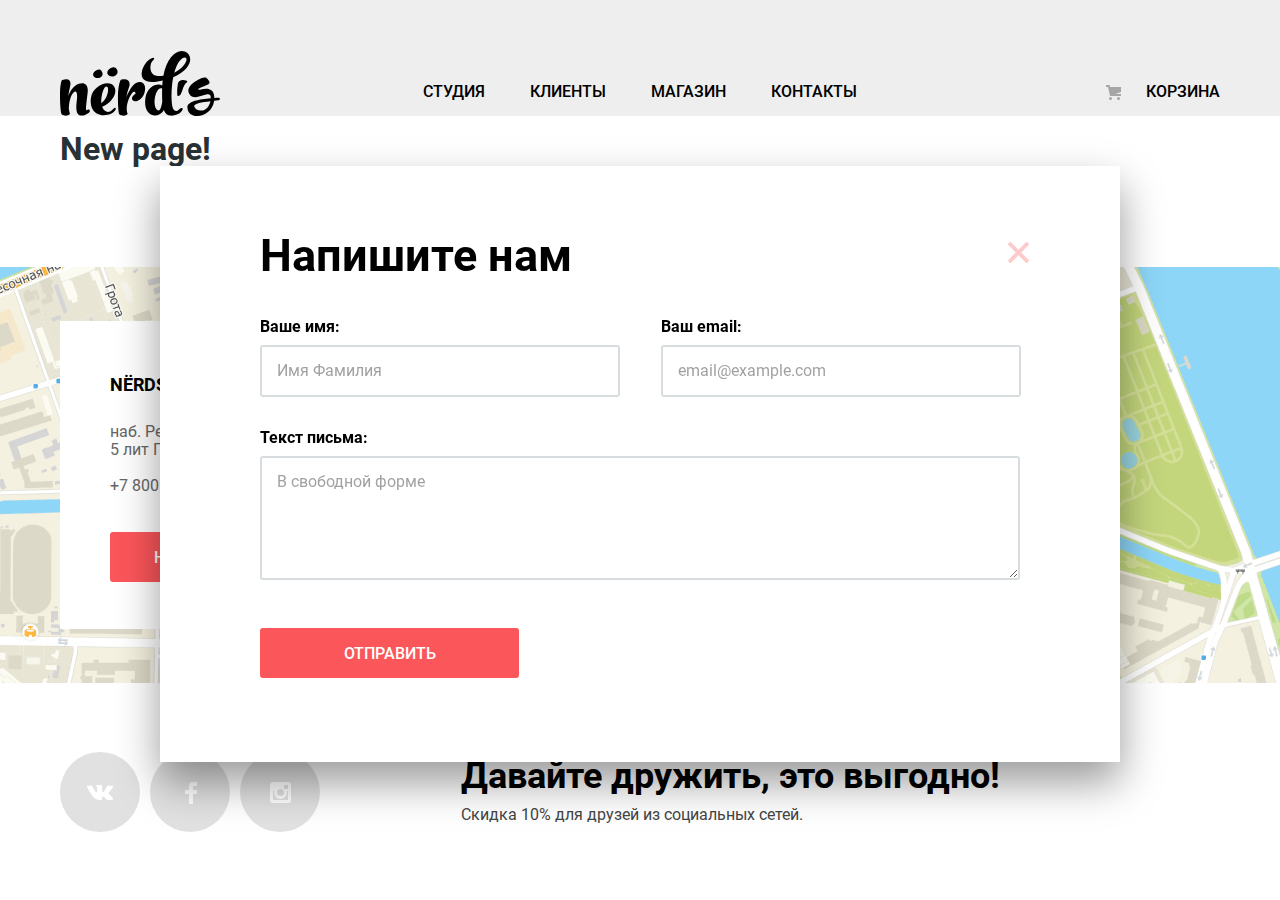
==== blank.html @ eb5a81ba "Финальное оформление" ====
<!DOCTYPE html>
<html class="page" lang="ru">
  <head>
    <meta charset="utf-8">
    <title>HTML Academy: Нёрдс</title>
    <link rel="stylesheet" href="css/normalize.css">
    <link rel="stylesheet" href="css/style.css">
    <link rel="icon" href="favicon.ico">
    <link rel="icon" href="favicon/152.svg" type="image/svg+xml">
    <link rel="apple-touch-icon" href="favicon/180.png">
    <link rel="manifest" href="manifest.webmanifest">
  </head>
  <body class="page-body">
    <header class="main-header">
        <nav class="main-nav center">
          <a class="main-logo" href="index.html">
            <img src="img/nerds-logo.svg" width="160" height="65" alt="Логотип студии Нёрдс" class="logo">
          </a>
          <ul class="site-nav">
            <li><a href="blank.html">Студия</a></li>
            <li><a href="blank.html">Клиенты</a></li>
            <li><a href="catalog.html">Магазин</a></li>
            <li><a href="blank.html">Контакты</a></li>
          </ul>
          <a href="blank.html" class="card-link">Корзина</a>
        </nav>
    </header>
    <main class="wrapper">
      <div class="center">
        <h1 class="page-title">New page!</h1>
      </div>
    </main>
    <footer class="main-footer">
      <section class="footer-location">
        <h2 class="visually-hidden">Наш адрес</h2>
        <iframe src="https://www.google.com/maps/embed?pb=!1m18!1m12!1m3!1d1996.8178647588688!2d30.31519231617443!3d59.96834466666385!2m3!1f0!2f0!3f0!3m2!1i1024!2i768!4f13.1!3m3!1m2!1s0x4696315bc4e8ce61%3A0xe703c377f3424272!2sStudio%20212!5e0!3m2!1sru!2sru!4v1624380406873!5m2!1sru!2sru" width="100%" height="416" style="border:0;" allowfullscreen="" loading="lazy" title="Наш адрес: наб. Реки Карповки, 5 лит П, Санкт-Петербург"></iframe>
        <div class="center">
          <div class="adrr-wrapper">
            <p><b>NЁRDS DESIGN STUDIO</b></p>
            <p>наб. Реки Карповки,<br>5 лит П, Санкт-Петербург</p>
            <a href="tel:+78005558628" class="footer-phone">+7 800 555-86-28</a>
            <a href="blank.html" class="btn btn-red">Напишите нам</a>
          </div>
        </div>
      </section>
      <section class="footer-social">
        <div class="center">
          <div class="social-text">
            <h2>Давайте дружить, это выгодно!</h2>
            <p>Скидка 10% для друзей из социальных сетей.</p>
          </div>
          <ul class="social-list">
            <li><a href="#" class="social-btn vk-btn">Вконтакте</a></li>
            <li><a href="#" class="social-btn fb-btn">Фэйсбук</a></li>
            <li><a href="#" class="social-btn inst-btn">Инстаграм</a></li>
          </ul>
        </div>
      </section>
    </footer>
    <section class="feedback modal-show">
      <h2 class="visually-hidden">Для связи с нами</h2>
      <form action="https://echo.htmlacademy.ru" method="post" class="feedback-form">
        <p class="feedback-plea"><b>Напишите нам</b></p>
        <p class="feedback-item feedback-item-name">
          <label for="name">Ваше имя:</label>
          <input type="text" name="name" id="name" placeholder="Имя Фамилия" required>
        </p>
        <p class="feedback-item feedback-item-email">
          <label for="email">Ваш email:</label>
          <input type="email" name="email" id="email" placeholder="email@example.com"  required>
        </p>
        <p class="feedback-item feedback-item-letter">
          <label for="letter">Текст письма:</label>
          <textarea name="letter" id="letter" cols="30" rows="5">В свободной форме</textarea>
        </p>
        <button type="submit" class="btn btn-red">Отправить</button>
        <button type="button" class="close-btn">
          <span class="visually-hidden">
            Закрыть
          </span>
          <svg width="21" height="21" fill="none" xmlns="http://www.w3.org/2000/svg"><path d="M13.3 10.5l7.4-7.4c.4-.4.4-1 0-1.4L19.3.3a1 1 0 00-1.4 0l-7.4 7.4L3.1.3a1 1 0 00-1.4 0L.3 1.7a1 1 0 000 1.4l7.4 7.4-7.4 7.4a1 1 0 000 1.4l1.4 1.4c.4.4 1 .4 1.4 0l7.4-7.4 7.4 7.4c.4.4 1 .4 1.4 0l1.4-1.4c.4-.4.4-1 0-1.4l-7.4-7.4z" fill="#FB565A"/></svg>
        </button>
      </form>
    </section>
  </body>
  <script src="/js/script.js"></script>
</html>
---- css/style.css ----
@font-face {
    font-family: "Roboto";
    src:local("Roboto"),
        local("RobotoRegular"),
        url("../fonts/roboto.woff2") format("woff2"),
        url("../fonts/roboto.woff") format("woff");
        font-weight: normal;
        font-style: normal;
}

@font-face {
    font-family: "Roboto";
    src:local("RobotoBold"), 
        url("../fonts/robotobold.woff2") format("woff2"),
        url("../fonts/robotobold.woff") format("woff");
        font-weight: bold;
        font-style: normal;
}

@font-face {
    font-family: "Roboto";
    src:local("RobotoMedium"), 
        url("../fonts/robotomedium.woff2") format("woff2"),
        url("../fonts/robotomedium.woff") format("woff");
        font-weight: 500;
        font-style: normal;
}

:root {
    --basic-gray: #EEEEEE;
    --black: #000000;
    --black-active: rgba(0, 0, 0, 0.3); 
    --white: #FFFFFF;
    --grafit: #283136;
    --dark-gray: rgba(77, 77, 77, 1);
    --dark-gray-opacity: rgba(77, 77, 77, 0.12);
    --catalog-desc-gray: #666666;
    --footer-gray: #444444;
    --footer-gray-lighter: rgba(68, 68, 68, 0.5);
    --page-border-gray: #DBDBDB;
    --scale-line: #D7DCDF;
    --toggle-inside: #ABABAB;
    --toggle-sadow: rgba(0, 0, 0, 0.15);
    --input-border: rgba(215, 220, 222, 1);
    --input-border-hover: rgba(180, 185, 187, 1);
    --input-border-focus-invalid: rgba(231, 66, 70, 1);
    --slider-btn: #C1C1C1;
    --color-active-btn: rgba(255, 255, 255, 0.3);
    --catalog-border: rgba(0, 0, 0, 0.1);
    --catalog-shadow: rgba(0, 0, 0, 0.25);
    --form-shadow: rgba(0, 0, 0, 0.4);
    --red: #FB565A;
    --red-hover-btn: #E74246;
    --red-active-btn: #D7373B;
    --green-btn: #00CA74;
    --green-hover-btn: #00BC6C;
    --green-active-btn: #00AA62;
    --yellow-btn: #EFC849;
    --yellow-hover-btn: #EAB534;
    --yellow-active-btn: #E5A722;
    --gray-btn: #EEEEEE;
    --gray-hover-btn: #DFDFDF;
    --gray-active-btn: #D5D5D5;
    --social-btn: linear-gradient(0deg, #E1E1E1, #E1E1E1), #FFFFFF;
    --social-hover-btn: linear-gradient(0deg, #E74246, #E74246), #FFFFFF;
    --social-active-btn: linear-gradient(0deg, #D7373B, #D7373B), #FFFFFF;
}

.page {
    height: 100%;
}

.page-body {
    font-family: "Roboto", "Arial", sans-serif;
    margin: 0;
    padding: 0;
    font-size: 16px;
    line-height: 24px;
    font-weight: normal;
    color: var(--grafit, black);
    background-color: var(--white);
    min-height: 100vh;
    display: grid;
    grid-template-rows: min-content 1fr min-content;
    align-content: start;
}

.page-body a {
    text-decoration: none;
}

.page-body img {
    max-width: 100%;
    height: auto;
}

.visually-hidden {
    position: absolute;
    clip: rect(0 0 0 0);
    width: 1px;
    height: 1px;
    margin: -1px;
}

.center {
    width: 1160px;
    margin: 0 auto;
    padding: 0 15px;
}
/*-----------------.btn-------------------------*/

.btn {
    text-transform: uppercase;
    color: var(--white, white);
    font-size: 16px;
    font-weight: 500;
    line-height: 18px;
    text-align: center;
    outline-style: none;
    border: none;
    border-radius: 3px;
    box-sizing: border-box;
    padding-top: 17px;
    padding-bottom: 15px;
    display: inline-block;
    vertical-align: middle;
}

.btn-red {
    background-color: var(--red, red);
}

.btn-red:focus,
.btn-red:hover {
    background-color: var(--red-hover-btn, red);
    outline-style: none;
}

.btn-red:active {
    background-color: var(--red-active-btn, red);
    color: var(--color-active-btn);
}

.btn-green {
    background-color: var(--green-btn, green);
}

.btn-green:focus,
.btn-green:hover {
    background-color: var(--green-hover-btn, green);
    outline-style: none;
}

.btn-green:active {
    background-color: var(--green-active-btn, green);
    color: var(--color-active-btn);
}

.btn-yellow {
    background-color: var(--yellow-btn, yellow);
}

.btn-yellow:focus,
.btn-yellow:hover {
    background-color: var(--yellow-hover-btn, yellow);
    outline-style: none;
}

.btn-yellow:active {
    background-color: var(--yellow-active-btn, yellow);
    color: var(--color-active-btn);
}

.btn-gray {
    color: var(--black, black);
    background-color: var(--gray-btn, gray);
}

.btn-gray:focus,
.btn-gray:hover {
    background-color: var(--gray-hover-btn, gray);
}

.btn-gray:active {
    background-color: var(--gray-active-btn, gray);
    color: var(--black-active);
}


/*----------------------------------- main-header -----------------------------*/
.main-header {
    background-color: var(--basic-gray);
    padding-top: 50px;
}

/*---------- main-nav -------------*/

.main-nav {
    font-size: 16px;
    line-height: 30px;
    font-weight: 500;
    text-transform: uppercase;
    color: var(--black, black);
    background-color: transparent;
    display: grid;
    grid-template-columns: 1fr 4fr 1fr;
}

.main-logo:hover,
.main-logo:focus {
    opacity: 0.7;
    outline-style: none;
}

.main-logo:active {
    opacity: 0.3;
}

.main-logo img {
    display: block;
}

.site-nav {
    list-style: none;
    justify-self: center;
    padding: 0;
    margin: 0;
    display: flex;
    flex-wrap: wrap;
}

.site-nav li:not(:first-child) {
    margin-left: 45px;
}

.site-nav a {
    box-sizing: border-box;
    padding-top: 27px;
    padding-bottom: 9px;
}

.site-nav a,
.card-link {
    color: var(--black, black);
    display: inline-block;
    vertical-align: middle;
}

.card-link {
    /*background-image: url("../img/basket-icon.svg");
    background-position: 0 0;
    background-repeat: no-repeat;*/
    justify-self: end;
    display: flex;
    align-self: center;
    box-sizing: border-box;
    padding-top: 27px;
    padding-bottom: 9px;
}

.card-link::before {
    content: "";
    width: 15px;
    height: 15px;
    background-image: url("../img/basket-icon.svg");
    background-repeat: no-repeat;
    margin-right: 25px;
    align-self: center;
}

.site-nav a:hover,
.card-link:hover,
.site-nav a:focus,
.card-link:focus {
    color: var(--red, red);
    outline-style: none;
}

.site-nav a:active,
.card-link:active {
    color: var(--black);
    opacity: 0.3;
}

.site-nav .current-link,
.card-link.current-link {
    border-bottom: 2px solid var(--red);
}

.card-link:active::before {
    opacity: 1;
    /*Не понимаю почему в примере работает а у меня нет*/
}

/*-------------------------------.wrapper----------------------------------------------*/

/*-------------------.slider------------------------*/

.slider {
   background-color: var(--basic-gray, gray);
   margin-bottom: 80px;
}

.slider .center {
    position: relative;
}

.slider p {
    padding: 0;
    margin: 0;
}

.slider-list {
    list-style: none;
    padding: 0;
    margin: 0;
}

.slider-item {
    text-align: left;
    display: grid;
    grid-template-columns: 538px 1fr;
    /*grid-template-rows: 430px;*/
    grid-template-rows: minmax(430px, max-content);
}

.slider-item {
    display: none;
}

.slider-item::after {
    grid-column: -1;
    content: "";
    width: 760px;
    height: 431px;
    background-position: -5px 0px;
    grid-column: 1 / 3;
    grid-row: 1 / 2;
    justify-self: end;
}

.slide-current {
    display: grid;
}

.slider-item .btn {
    padding-left: 54px;
    padding-right: 54px;
}

.slider-wrapper {
    grid-column: 1 / 2;
    grid-row: 1 / -1;
    align-self: center;
    z-index: 2;
}

.slider-wrapper p:first-child {
    margin-bottom: 25px;
}

.slider-wrapper p:last-of-type {
    margin-bottom: 38px;
    width: 416px;
}

.slider-item-work::after {
    background-image: url("../img/slider/nerds-index-slide1.png");
    background-repeat: no-repeat;
}

.slider-item-math::after {
    background-image: url("../img/slider/nerds-index-slide2.png");
    background-repeat: no-repeat;
}

.slider-item-night::after {
    background-image: url("../img/slider/nerds-index-slide3.png");
    background-repeat: no-repeat;
}


.slider-item b {
    font-weight: 500;
    font-size: 55px;
    line-height: 55px;
    color: var(--black, black);
}

.slider-controls {
    display: flex;
    justify-content: space-between;
    width: 88px;
    position: absolute;
    top: 317px;
    left: 551px;
}

.slider-controls button {
    padding: 0;
    width: 18px;
    height: 18px;
    border-radius: 50%;
    background-color: var(--white, white);
    border: 0;
    cursor: pointer;
    position: relative;
}

.slider-controls .current::before {
    content: "";
    position: absolute;
    width: 4px;
    height: 4px;
    border: 2px solid var(--slider-btn, gray);
    border-radius: 50%;
    top: 5px;
    left: 5px;
}
/*--------------------.our-services---------------------------*/

.our-services {
    background-color: transparent;
    border-bottom: 2px solid var(--basic-gray, gray);
    padding-bottom: 80px;
    margin-bottom: 39px;
}

.service-list {
    list-style: none;
    padding: 0;
    margin: 0;
    display: grid;
    grid-template-columns: 300px 300px 300px;
    gap: 100px;
    justify-content: start;
}

.service-item {
    text-align: left;
    /*padding-top: 170px;*/
    display: flex;
    flex-direction: column;
    align-items: flex-start;
}

.service-item-web::before {
    background-image: url("../img/illustrations/illustration-web.jpg");
    background-repeat: no-repeat;
    content: "";
    width: 300px;
    height: 146px;
    margin-bottom: 25px;
}

.service-item-applications::before {
    background-image: url("../img/illustrations/illustration-application.jpg");
    background-repeat: no-repeat;
    content: "";
    width: 300px;
    height: 146px;
    margin-bottom: 25px;
}

.service-item-pesentations::before {
    background-image: url("../img/illustrations/illustration-presentation.jpg");
    background-repeat: no-repeat;
    content: "";
    width: 300px;
    height: 146px;
    margin-bottom: 25px;
}

.service-item h3 {
    font-weight: bold;
    font-size: 24px;
    line-height: 30px;
    text-transform: uppercase;
    color: var(--black, black);
    margin: 0;
    padding: 0;
    padding-bottom: 16px;
}

.service-item p {
    width: 260px;
    margin: 0;
    padding: 0;
    padding-bottom: 32px;
}

.service-item .btn {
    padding-left: 39px;
    padding-right: 40px;
}

/*-----------------------.company-desc----------------------------*/

.company-desc {
    background-color: transparent;
    display: grid;
    grid-template-columns: repeat(12, 60px);
    gap: 40px;
    justify-content: space-between;
    padding-bottom: 73px;
}

.container-left {
    grid-column: 1 / 8;
}

.container-left p {
    margin: 0;
    padding: 0;
    margin-bottom: 34px;
}

.container-left p:first-child {
    padding-top: 34px;
}

.container-left p:nth-child(2) {
    margin-bottom: 40px;
}

.container-left .list-title {
    margin-bottom: 24px;
}

.container-left b {
    font-weight: 500;
    font-size: 45px;
    line-height: 45px;
    color: var(--black, black);
}

.list-title {
    text-transform: uppercase;
    font-weight: bold;
}

.ability-list {
    list-style: none;
    padding: 0;
    margin: 0;
}

.ability-item {
    margin-bottom: 24px;
    padding-left: 35px;
    position: relative;
}

.ability-item:last-child {
    margin-bottom: 0;
}

.ability-item::before {
    content: "";
    position: absolute;
    width: 25px;
    height: 2px;
    background-color: var(--red);
    top: 10px;
    left: 0;
}

.container-right {
    /*background-image: url("../img/illustrations/nerds-illustration.png");
    background-repeat: no-repeat;*/
    grid-column: -1 / -5;
    /*padding-top: 245px;*/
    display: flex;
    flex-direction: column;
}

.container-right::before {
    content: "";
    width: 360px;
    height: 208px;
    background-image: url("../img/illustrations/nerds-illustration.png");
    background-repeat: no-repeat;
    align-items: center;
    margin-bottom: 37px;
}

.container-right p {
    padding: 0px;
    margin: 0px;
}

.container-right > p {
    text-align: center;
    margin-bottom: 31px;
}

.container-right b {
    text-transform: uppercase;
    font: inherit;
    font-weight: bold;
    color: var(--black, black);
}

.statistic-list {
    list-style: none;
    padding: 0;
    margin: 0;
    display: grid;
    grid-template-columns: 1fr 1fr 1fr;
    align-self: flex-start;
}

.statistic-item h3 {
    font-weight: bold;
    font-size: 45px;
    line-height: 64px;
    color: var(--black, black);
    padding: 0;
    margin: 0;
    margin-bottom: 13px;
}

.statistic-item sup {
    font: inherit;
    font-size: 26px;
    line-height: 40px;
}

.statistic-item p {
    line-height: 18px;
}

/*-----------------.projects--------------------*/

.projects {
    background-color: transparent;
    margin-bottom: 80px;
}

.project-list {
    list-style: none;
    padding: 0;
    margin: 0;
    display: grid;
    grid-template-columns: 279px 300px 300px 300px;
    align-items: stretch;
    justify-items: stretch;
    border-top: 2px solid var(--basic-gray, gray);
    border-bottom: 2px solid var(--basic-gray, gray);
}

.project-item {
    position: relative;
    display: grid; /*растягиваю ссылку на весь li*/
}


.project-item:not(:last-child)::after {
    content: "";
    position: absolute;
    width: 2px;
    height: 52px;
    background-color: var(--basic-gray, gray);
    right: 0px;
    top: 64px;
}
/*
.project-item a {
    opacity: 0.2;
    display: block;
    align-self: center;
    justify-self: center;
}*/

.project-item a {
    display: block;
    opacity: 0.2;
    width: 100%;
    padding: 45px 0;
    display: grid; /* для отцентровки картинки в большем блоке ссылки, из-за разности размеров img */
}

.project-item img {
    align-self: center;
    justify-self: center;
}

.project-item a:focus,
.project-item a:hover {
    opacity: 1;
    outline-style: none;
}

.project-item a:active {
    opacity: 0.1;
}

/*-------------------------------.main-footer-------------------------------------------*/

.main-footer {
    background-color: transparent;
}

/*-----------------.footer-location----------------------------*/

.footer-location {
    text-align: left;
    background-color: var(--white);
    background-image: url("../img/map/map.png");
    background-repeat: no-repeat;
    background-position: center;
    min-height: 416px;
    color: var(--catalog-desc-gray, black);
    line-height: 18px;
    margin-bottom: 68px;
    position: relative;
}

.footer-location iframe {
    position: absolute;
    top: 0;
    left: 0;
    right: 0;
    bottom: 0;
    width: 100%;
    height: 416px;
    z-index: 1;
}

.footer-location .center {
    position: relative;
}

.footer-location .center::before {
    content: "";
    position: absolute;
    width: 231px;
    height: 190px;
    background-color: transparent;
    background-image: url("../img/map/map-marker.png");
    /*Не понимаю как заставить изменять положение маркера вместе с фоном при изменении ширины окна*/
    left: 60.8%;
    top: 16.8%;
    z-index: 0;
}

.footer-location b {
    font-weight: bold;
    font-size: 18px;
    line-height: 30px;
    color: var(--black, black);
    text-transform: uppercase;
}

.footer-location .center {
    display: grid;
    grid-template-columns: 319px 1fr;
    grid-template-rows: 1fr;
    min-height: 416px;
}

.adrr-wrapper {
    box-sizing: border-box;
    background-color: var(--white);
    min-height: 308px;
    align-self: center;
    justify-content: start;
    padding: 49px 50px 47px 50px;
    position: relative;
    z-index: 2;
}

.adrr-wrapper p {
    margin: 0;
    padding: 0;
    margin-bottom: 18px;
}

.adrr-wrapper p:first-child {
    margin-bottom: 23px;
}

.footer-phone {
    font: inherit;
    color: inherit;
    display: block;
    margin-bottom: 37px;
}

.adrr-wrapper .btn {
    padding-left: 44px;
    padding-right: 44px;
}

/*----------------------.footer-social-------------------------*/

.footer-social {
    text-align: left;
    color: var(--footer-gray, black);
    font-size: 16px;
    line-height: 22px;
    padding-bottom: 68px;
}

.footer-social .center {
    display: grid;
    grid-template-columns: 260px 1fr;
    grid-template-rows: 1fr;
    gap: 141px;
}

.footer-social h2 {
    color: var(--black, black);
    font-weight: bold;
    font-size: 36px;
    line-height: 36px;
    margin: 0;
    padding: 0;
    padding-top: 7px;
    margin-bottom: 10px;
}

.footer-social p {
    margin: 0;
    padding: 0;
    margin-bottom: 6px;
}

.footer-social .social-text {
    grid-column: 2;
}

.social-list {
    list-style: none;
    grid-column: 1;
    grid-row: 1;
    padding: 0;
    margin: 0;
    display: flex;
    align-items: center;
}

.social-list li:not(:last-child) {
    margin-right: 10px;
}

.social-btn {
    background: var(--social-btn);
    color: var(--white, white);
    width: 80px;
    height: 80px;
    display: block;
    font-size: 0;
    line-height: inherit;
    position: relative;
    border-radius: 50%;
}

.social-btn:focus,
.social-btn:hover {
    background: var(--social-hover-btn);
    outline-style: none;
}

.social-btn:active {
    background: var(--social-active-btn);
}

.vk-btn::before {
    content: "";
    width: 26px;
    height: 15px;
    background: url("../img/social/vk-icon.svg") no-repeat;
    position: absolute;
    top: 33px;
    left: 27px;
}

.fb-btn::before {
    content: "";
    width: 12px;
    height: 22px;
    background: url("../img/social/fb-icon.svg") no-repeat;
    position: absolute;
    top: 30px;
    left: 35px;
}

.inst-btn::before {
    content: "";
    width: 21px;
    height: 21px;
    background: url("../img/social/insta-icon.svg") no-repeat;
    position: absolute;
    top: 30px;
    left: 30px;
}

.social-btn:active::before {
    opacity: 0.3;
}

/*--------------------------.feedback-------------------------------------------*/

.feedback {
    background-color: transparent;
    color: var(--black, black);
    line-height: 24px;
    text-align: left;
    position: fixed;
    bottom: 0px;
    right: 0px;
    left: 0px;
    bottom: auto;
    top: 166px;
    display: none;
    z-index: 5;
}

.modal-show {
    display: block;
}

.feedback-form {
    position: relative;
    margin: auto;
    width: 960px;
    box-sizing: border-box;
    box-shadow: 0px 20px 40px var(--form-shadow);/*rgba(0, 0, 0, 0.4);*/
    background-color: var(--white, white);
    padding: 78px 99px 84px 100px;
    display: grid;
    grid-template-columns: 1fr 1fr;
    grid-template-rows: min-content min-content min-content min-content;
    justify-items: start;
}

.feedback-form .close-btn {
    /*justify-self: end;
    align-self: start;*/
    opacity: 0.3;
    position: absolute;
    right: 85px;
    top: 75px;
}

.feedback-form .close-btn:hover,
.feedback-form .close-btn:focus {
    opacity: 1;
}

.feedback-form .close-btn:active {
    opacity: 0.1;
}

.feedback-form .btn {
    justify-self: start;
    grid-row: -1;
}

.feedback-item-name {
    grid-row: 2 / 3;
}

.feedback-item-email {
    grid-row: 2 / 3;
    justify-self: end;
}

.feedback-item-letter {
    grid-row: 3 / 4;
    grid-column: 1 / -1;
}

.feedback-form p {
    padding: 0;
    margin: 0;
}

.feedback-form .feedback-plea {
    margin-bottom: 40px;
}

.feedback-form .feedback-item {
    margin-bottom: 32px;
}

.feedback-form .feedback-item:last-of-type {
    margin-bottom: 41px;
}

.feedback-form b {
    font-weight: bold;
    font-size: 45px;
    list-style: 53px;
}

.close-btn {
    background-color: transparent;
    outline-style: none;
    border: 0;
}

.feedback-form label {
    font-weight: bold;
    font-size: 16px;
    line-height: 18px;
    display: block;
    margin-bottom: 9px;
}

.feedback-form input {
    font: inherit;
    color: var(--footer-gray);
    background-color: transparent;
    border: 2px solid var(--input-border);
    border-radius: 3px;
    box-sizing: border-box;
    font-size: 16px;
    line-height: 18px;
    width: 360px;
    padding: 15px;
    padding-right: 14px;
}

.feedback-form input::placeholder {
    color: var(--footer-gray, black);
    opacity: 0.5;
}

.feedback-form input:hover {
    border: 2px solid var(--input-border-hover);
    color: var(--footer-gray-lighter);
}

.feedback-form input:focus {
    border: 2px solid var(--black, black);
    color: var(--footer-gray, black);
    outline-style: none;
}

.feedback-form input:focus:invalid {
    border: 2px solid var(--input-border-focus-invalid, red);
    color: var(--input-border-focus-invalid, red);
}

.feedback-form textarea {
    font: inherit;
    color: var(--footer-gray-lighter, black);
    background-color: transparent;
    border: 2px solid var(--input-border);
    border-radius: 3px;
    box-sizing: border-box;
    font-size: 16px;
    line-height: 18px;
    width: 760px;
    min-height: 118px;
    box-sizing: border-box;
    padding: 15px;
    padding-right: 15px;
}

.feedback-form textarea:hover {
    border: 2px solid var(--input-border-hover);
    color: var(--footer-gray-lighter, black);
}

.feedback-form textarea:focus {
    border: 2px solid var(--black, black);
    color: var(--footer-gray, black);
    outline-style: none;
}

.feedback-form .btn {
    padding-left: 84px;
    padding-right: 83px;
}

/*-------------------------------------.inner-page-------------------------------------*/

.inner-page .main-header {
    padding-bottom: 74px;
}

.inner-page .page-title {
    background-color: var(--basic-gray, gray);
    color: var(--black, black);
    font-size: 55px;
    font-weight: 500;
    line-height: 55px;
    text-align: center;
    margin: 0;
    padding: 0;
    padding-bottom: 108px;
    margin-bottom: 55px;
}

.grid-container {
    display: grid;
    grid-template-columns: 260px 140px 1fr;
    grid-template-rows: auto 1fr;
    grid-template-areas:"search-settings gap sorting"
                        "search-settings gap catalog";
    padding-bottom: 60px;
}



/*-----------------.search-settings----------------------*/

.search-settings {
    grid-area: search-settings;
}

.search-settings-form legend {
    text-transform: uppercase;
    font-size: 18px;
    line-height: 30px;
    font-weight: bold;
    text-align: left;
    color: var(--black, black);
}

.search-settings-form fieldset {
    border: 0px;
    margin: 0;
    padding: 0;
    margin-bottom: 47px;
}

.search-settings-form legend {
    margin-bottom: 15px;
}

.search-settings-form ul {
    list-style: none;
    line-height: 20px;
    padding: 0;
    margin: 0;
}

.search-settings-form label {
    display: block;
    position: relative;
    cursor: pointer;
    user-select: none;
}

.search-settings-form li:not(:last-child) {
    padding-bottom: 20px;
}

.search-settings-form .btn {
    padding-left: 88px;
    padding-right: 89px;
}

.search-settings-form  .price-filter {
    margin-bottom: 54px;
}

.price-filter legend {
    margin-bottom: 49px;
}

.price-filter input {
    background-color: var(--basic-gray, gray);
    font: inherit;
    color: var(--grafit, black);
    outline-style: none;
    border: 0;
    text-align: center;
    width: 50px;
    padding: 8px 15px;
    /*box-sizing: border-box;*/
    margin-left: 10px;
    border-radius: 3px;
}

.price-filter label {
    font: inherit;
    color: var(--grafit, black);
    text-transform: uppercase;
    font-size: 16px;
    line-height: 22px;
}

.prince-controls {
    display: flex;
    justify-content: space-between;
}

input[type=number]::-webkit-inner-spin-button, 
input[type=number]::-webkit-outer-spin-button { 
  -webkit-appearance: none; 
  margin: 0; 
}

.range-controls {
    height: 41px;
    background-color: var(--gray-btn, gray);
    border-radius: 3px;
    margin-bottom: 14px;
    padding-top: 39px;
    padding-left: 19px;
    padding-right: 22px;
}

.range-controls .scale {
    height: 2px;
    background-color: var(--scale-line, gray);
}

.range-controls .bar {
    height: 2px;
    width: 60%;
    background-color: var(--green-btn, green);
    position: relative;
}

.range-controls .toggle {
    position: absolute;
    height: 4px;
    width: 4px;
    background-color: var(--toggle-inside, gray);
    padding: 0;
    border: 8px solid var(--white, white);
    border-radius: 50%;
    box-shadow: 0px 2px 1px var(--toggle-sadow);
    top: -9px;
    cursor: pointer;
}

.range-controls .toggle-min {
    left: 0;
}

.range-controls .toggle-max {
    right: 0;
}

.input-radio + label,
.input-checkbox + label {
    color: inherit;
    margin-left: 36px;
}

.input-radio:disabled + label,
.input-checkbox:disabled + label {
   opacity: 0.3;
}

.input-radio + label::before {
    content: "";
    position: absolute;
    width: 25px;
    height: 25px;
    background: url("../img/icons/radio-off.svg") no-repeat;
    left: -36px;
    top: -3px;
    opacity: 0.4;
}

.input-radio + label:hover::before,
.input-radio:focus + label::before {
    opacity: 1;
}

.input-radio:disabled + label::before {
    opacity: 0.1;
}

.input-radio:checked + label::before {
    background: url("../img/icons/radio-on.svg") no-repeat;
}

.input-checkbox + label::before {
    content: "";
    position: absolute;
    width: 25px;
    height: 23px;
    background: url("../img/icons/checkbox-off.svg") no-repeat;
    left: -36px;
    top: -2px;
    opacity: 0.4;
}

.input-checkbox:checked + label::before {
    background: url("../img/icons/checkbox-on.svg") no-repeat;
}


.input-checkbox + label:hover::before,
.input-checkbox:focus + label::before {
    opacity: 1;
}

.input-checkbox:disabled + label::before {
    opacity: 0.1;
}
/*---------------------.sorting-------------------------*/
.sorting {
    color: var(--black, black);
    grid-area: sorting;
    display: grid;
    gap: 47px;
    grid-template-columns: auto 1fr auto;
    margin-bottom: 49px;
}

.sorting-title {
    padding: 0;
    margin: 0;
    text-transform: uppercase;
    font-weight: bold;
    font-size: 18px;
    line-height: 30px;
    text-align: left;
    grid-column: 1;
    justify-self: start;
}

.sorting-list {
    list-style: none;
    justify-self: end;
    padding: 0;
    margin: 0;
    display: flex;
    flex-wrap: wrap;
    align-items: center;
}

.sorting-list li {
    flex-shrink: 0;
}

.sorting-list-menu li:not(:first-child) {
    margin-left: 25px;
}

.sorting-item a {
    text-transform: uppercase;
    font: inherit;
    font-size: 14px;
    line-height: 18px;
    color: inherit;
    opacity: 0.3;
}

.sorting-item a:hover,
.sorting-item a:focus {
    outline-style: none;
    opacity: 0.6;
}

.sorting-item a:active,
.sorting-item .active-item {
    opacity: 1;
}

.sorting-item-badge {
    width: 11px;
}

.sorting-item-badge:not(:first-child) {
    margin-left: 19px;
}

.sorting-item-badge a {
    font-size: 0;
    display: block;
    width: 100%;
    height: 100%;
    position: relative;
}

.sorting-item-badge a::before {
    content: "";
    position: absolute;
    width: 0;
    height: 0;
    border-top: 10px solid transparent;
    border-bottom: 10px solid transparent;
    border-left: 6px solid transparent;
    border-right: 6px solid transparent;
}

.sorting-item-badge-down a::before {
    border-top-color: var(--black);
    top: 4px;
}

.sorting-item-badge-up a::before {
    border-bottom-color: var(--black);
    bottom: 4px;
}

/*----------------------.catalog----------------------------*/

.catalog {
    grid-area: catalog;
}

.catalog-list {
    list-style: none;
    margin: 0;
    padding: 0;
    padding-bottom: 54px;
    display: grid;
    grid-template-columns: 358px 358px;
    column-gap: 42px;
    row-gap: 33px;
}

.catalog-item {
    background-color: var(--dark-gray-opacity, gray);
    /*border: 1px solid var(--catalog-border);*/
    box-shadow: 0 0 0 1px var(--catalog-border);
    border-radius: 5px;
    display: grid;
    grid-template-rows: 40px 1fr;
    position: relative;
    justify-content: center;
    overflow: hidden;
}

.catalog-item::before {
    content: "";
    width: 14px;
    height: 14px;
    background-color: var(--white, white);
    border-radius: 50%;
    align-self: center;
    margin-left: 16px;
    box-shadow: 24px 0px 0px var(--white, white),
                48px 0px 0px var(--white, white);
}

.catalog-item:hover,
.catalog-item:focus,
.catalog-item:focus-within {
    background-color: var(--dark-gray, gray);
    border-color: transparent;
    border-radius: 5px;
    box-shadow: 0px 6px 15px var(--catalog-shadow, gray);
    outline-style: none;
}

.catalog-item img {
    display: block;
    margin: auto;
    grid-row: 2 / -1;
}

.img-container {
    margin: 0;
    padding: 0;
    align-self: center;
}

.catalog-item-description {
    background-color: var(--basic-gray, gray);
    text-align: center;
    color: var(--catalog-desc-gray, black);
    line-height: 18px;
    position: absolute;
    bottom: 0;
    width: 100%;
    min-height: 231px;
    visibility: hidden;
    border-radius: 0 0 5px 5px;
    display: flex;
    flex-direction: column;
    padding-top: 26px;
    box-sizing: border-box;
}

.catalog-item:hover .catalog-item-description,
.catalog-item:focus .catalog-item-description,
.catalog-item:focus-within .catalog-item-description {
    visibility: visible;
}

.catalog-item-description a {
    color: var(--black, black);
    margin-bottom: 12px;
}

.catalog-item-description p {
    align-self: center;
    width: 255px;
    margin: 0;
    padding: 0;
    margin-bottom: 32px;
}

.catalog-item-description a:hover,
.catalog-item-description a:focus {
    outline-style: none;
    color: var(--red, pink);
}

.catalog-item-description a:active {
    color: var(--black-active, darkgray);
}

.catalog-item-description h3 {
    font-size: 18;
    font-weight: bold;
    line-height: 30px;
    text-transform: uppercase;
    color: inherit;
    margin: 0;
    padding: 0;
}

.catalog-item .btn {
    align-self: center;
    padding-left: 72px;
    padding-right: 72px;
}

.pagination {
    list-style: none;
    padding: 0;
    margin: 0;
    display: flex;
    flex-wrap: wrap;
}

.pagination-item {
    box-sizing: border-box;
}

.pagination-item:not(:first-child) {
    margin-left: 11px;
}

.page-link {
    display: block;
    box-sizing: border-box;
}

.page-link {
    padding-left: 20px;
    padding-right: 20px;
}

.next-btn {
    padding-left: 78px;
    padding-right: 77px;
}

.current-page {
    background: none;
    border: 3px solid var(--page-border-gray, gray);
    padding: 14px 18px 12px 18px;
}

.current-page:hover,
.current-page:focus,
.current-page:active {
    background: none;
    border: 3px solid var(--page-border-gray, gray);
    outline-style: none;
}
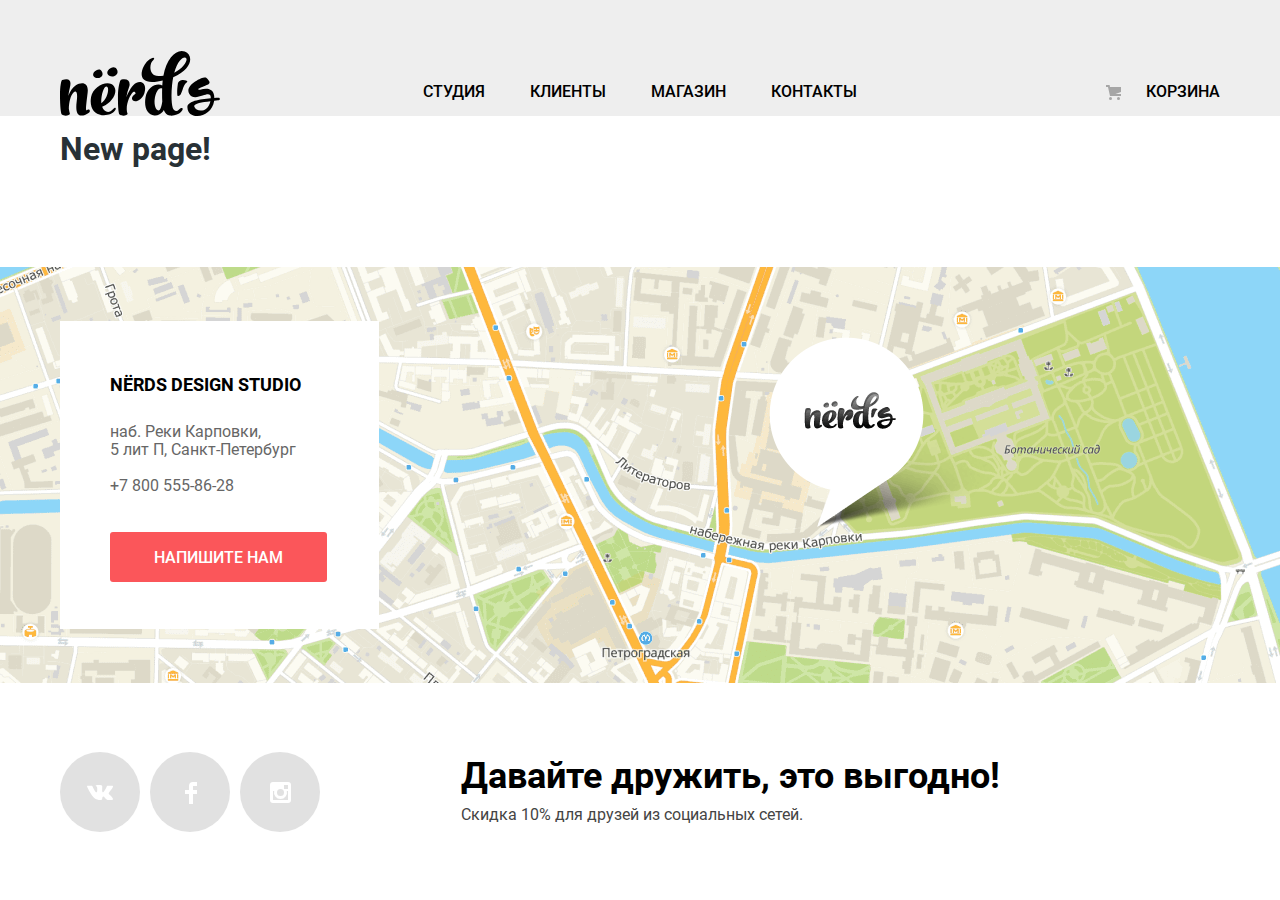
==== commit 15fa6bec: "модальное окно" ====
--- a/blank.html
+++ b/blank.html
@@ -57,7 +57,7 @@
         </div>
       </section>
     </footer>
-    <section class="feedback modal-show">
+    <section class="feedback">
       <h2 class="visually-hidden">Для связи с нами</h2>
       <form action="https://echo.htmlacademy.ru" method="post" class="feedback-form">
         <p class="feedback-plea"><b>Напишите нам</b></p>
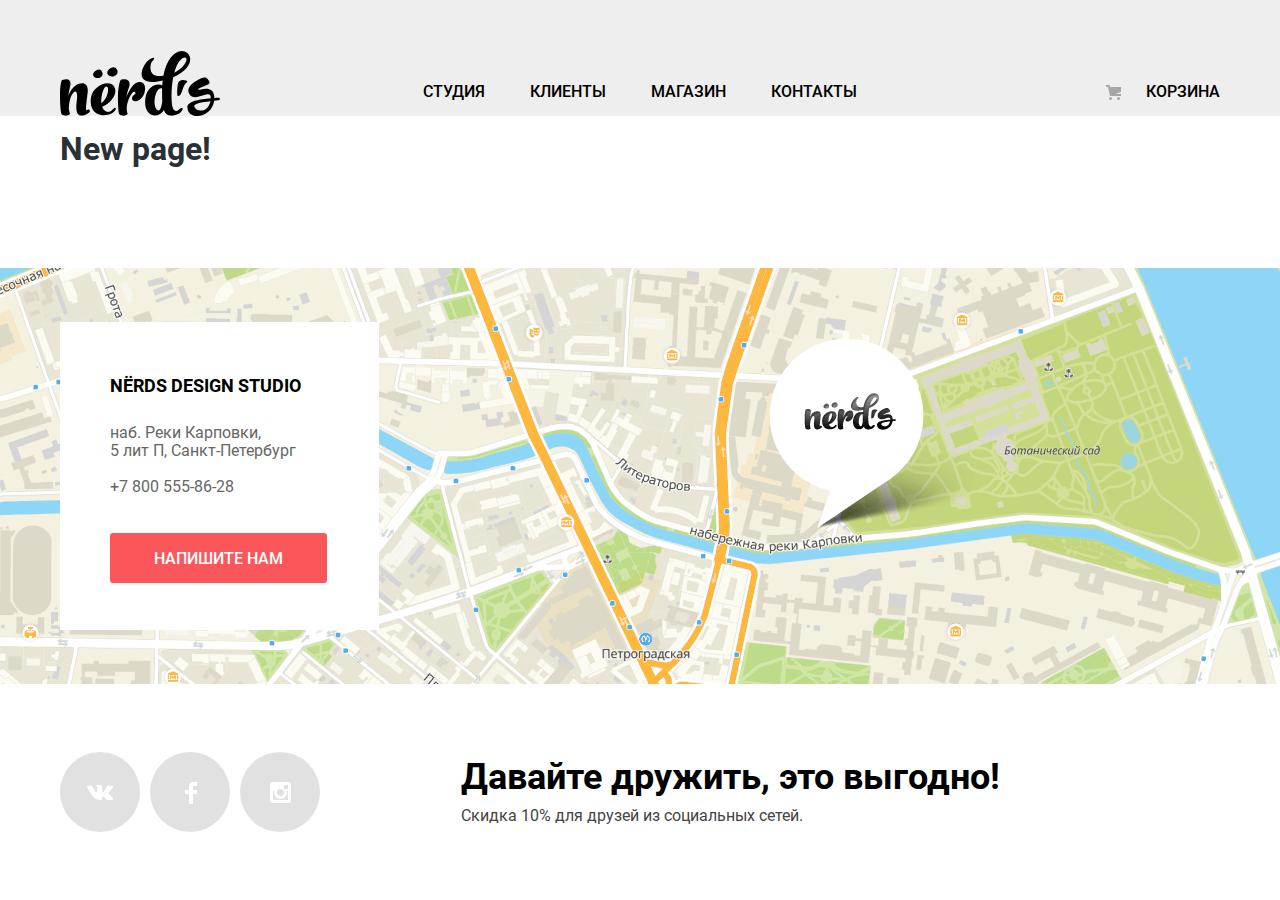
==== commit 5176feb4: "Анимация" ====
--- a/blank.html
+++ b/blank.html
@@ -4,7 +4,8 @@
     <meta charset="utf-8">
     <title>HTML Academy: Нёрдс</title>
     <link rel="stylesheet" href="css/normalize.css">
-    <link rel="stylesheet" href="css/style.css">
+    <!--<link rel="stylesheet" href="css/style.css">-->
+    <link rel="stylesheet" href="css/style_mini.css">
     <link rel="icon" href="favicon.ico">
     <link rel="icon" href="favicon/152.svg" type="image/svg+xml">
     <link rel="apple-touch-icon" href="favicon/180.png">
@@ -59,15 +60,15 @@
     </footer>
     <section class="feedback">
       <h2 class="visually-hidden">Для связи с нами</h2>
-      <form action="https://echo.htmlacademy.ru" method="post" class="feedback-form">
+      <form action="https://echo.htmlacademy.ru" method="post" class="feedback-form"  target="_blank">
         <p class="feedback-plea"><b>Напишите нам</b></p>
         <p class="feedback-item feedback-item-name">
           <label for="name">Ваше имя:</label>
-          <input type="text" name="name" id="name" placeholder="Имя Фамилия" required>
+          <input type="text" name="name" id="name" placeholder="Имя Фамилия">
         </p>
         <p class="feedback-item feedback-item-email">
           <label for="email">Ваш email:</label>
-          <input type="email" name="email" id="email" placeholder="email@example.com"  required>
+          <input type="email" name="email" id="email" placeholder="email@example.com">
         </p>
         <p class="feedback-item feedback-item-letter">
           <label for="letter">Текст письма:</label>
@@ -83,5 +84,6 @@
       </form>
     </section>
   </body>
-  <script src="/js/script.js"></script>
+  <!--<script src="/js/script.js"></script>-->
+  <script src="js/script_mini.js"></script>
 </html>--- a/css/style.css
+++ b/css/style.css
@@ -333,10 +333,11 @@
     content: "";
     width: 760px;
     height: 431px;
-    background-position: -5px 0px;
+    background-position: -3px 0px;
     grid-column: 1 / 3;
     grid-row: 1 / 2;
     justify-self: end;
+    align-self: end;
 }
 
 .slide-current {
@@ -346,21 +347,22 @@
 .slider-item .btn {
     padding-left: 54px;
     padding-right: 54px;
+    margin-bottom: 80px;
 }
 
 .slider-wrapper {
     grid-column: 1 / 2;
     grid-row: 1 / -1;
-    align-self: center;
+    align-self: end;
     z-index: 2;
 }
 
 .slider-wrapper p:first-child {
-    margin-bottom: 25px;
+    margin-bottom: 28px;
 }
 
 .slider-wrapper p:last-of-type {
-    margin-bottom: 38px;
+    margin-bottom: 37px;
     width: 416px;
 }
 
@@ -392,8 +394,9 @@
     justify-content: space-between;
     width: 88px;
     position: absolute;
-    top: 317px;
+    /*top: 317px;*/
     left: 551px;
+    bottom: 96px;
 }
 
 .slider-controls button {
@@ -799,7 +802,8 @@
     color: var(--footer-gray, black);
     font-size: 16px;
     line-height: 22px;
-    padding-bottom: 68px;
+    /*padding-bottom: 68px;*/
+    padding-bottom: 65px;
 }
 
 .footer-social .center {
@@ -838,6 +842,11 @@
     margin: 0;
     display: flex;
     align-items: center;
+    flex-wrap: wrap;
+}
+
+.social-list li {
+    margin-bottom: 3px;
 }
 
 .social-list li:not(:last-child) {
@@ -919,6 +928,11 @@
 
 .modal-show {
     display: block;
+    animation: anima-open 0.6s;
+}
+
+.modal-error {
+    animation: shake 0.6s;
 }
 
 .feedback-form {
@@ -1084,15 +1098,16 @@
 
 .inner-page .page-title {
     background-color: var(--basic-gray, gray);
+    padding-bottom: 108px;
+    margin-bottom: 55px;
+}
+
+.page-title .center {
     color: var(--black, black);
     font-size: 55px;
     font-weight: 500;
     line-height: 55px;
     text-align: center;
-    margin: 0;
-    padding: 0;
-    padding-bottom: 108px;
-    margin-bottom: 55px;
 }
 
 .grid-container {
@@ -1101,7 +1116,7 @@
     grid-template-rows: auto 1fr;
     grid-template-areas:"search-settings gap sorting"
                         "search-settings gap catalog";
-    padding-bottom: 60px;
+    padding-bottom: 56px;
 }
 
 
@@ -1471,6 +1486,7 @@
     border-radius: 0 0 5px 5px;
     display: flex;
     flex-direction: column;
+    justify-content: flex-end;
     padding-top: 26px;
     box-sizing: border-box;
 }
@@ -1518,6 +1534,7 @@
     align-self: center;
     padding-left: 72px;
     padding-right: 72px;
+    margin-bottom: 44px;
 }
 
 .pagination {
@@ -1530,6 +1547,7 @@
 
 .pagination-item {
     box-sizing: border-box;
+    margin-bottom: 4px;
 }
 
 .pagination-item:not(:first-child) {
@@ -1564,3 +1582,42 @@
     border: 3px solid var(--page-border-gray, gray);
     outline-style: none;
 }
+
+
+/*-----------------------Animation---------------------------------*/
+
+@keyframes anima-open {
+    0% {
+        transform: scale(0.1);
+    }
+
+    70% {
+        transform: scale(1.2);
+    }
+
+    100% {
+        transform: scale(1);
+    }
+}
+
+@keyframes shake {
+    0%,
+    100% {
+        transform: translateX(0);
+    }
+
+    10%,
+    30%,
+    50%,
+    70%,
+    90% {
+        transform: translateX(-10px);
+    }
+
+    20%,
+    40%,
+    60%,
+    80% {
+        transform: translateX(10px);
+    }
+}--- a/css/style_mini.css
+++ b/css/style_mini.css
@@ -0,0 +1 @@
+@font-face{font-family:Roboto;src:local("Roboto"),local("RobotoRegular"),url(../fonts/roboto.woff2) format("woff2"),url(../fonts/roboto.woff) format("woff");font-weight:400;font-style:normal}@font-face{font-family:Roboto;src:local("RobotoBold"),url(../fonts/robotobold.woff2) format("woff2"),url(../fonts/robotobold.woff) format("woff");font-weight:700;font-style:normal}@font-face{font-family:Roboto;src:local("RobotoMedium"),url(../fonts/robotomedium.woff2) format("woff2"),url(../fonts/robotomedium.woff) format("woff");font-weight:500;font-style:normal}:root{--basic-gray:#EEEEEE;--black:#000000;--black-active:rgba(0, 0, 0, 0.3);--white:#FFFFFF;--grafit:#283136;--dark-gray:rgba(77, 77, 77, 1);--dark-gray-opacity:rgba(77, 77, 77, 0.12);--catalog-desc-gray:#666666;--footer-gray:#444444;--footer-gray-lighter:rgba(68, 68, 68, 0.5);--page-border-gray:#DBDBDB;--scale-line:#D7DCDF;--toggle-inside:#ABABAB;--toggle-sadow:rgba(0, 0, 0, 0.15);--input-border:rgba(215, 220, 222, 1);--input-border-hover:rgba(180, 185, 187, 1);--input-border-focus-invalid:rgba(231, 66, 70, 1);--slider-btn:#C1C1C1;--color-active-btn:rgba(255, 255, 255, 0.3);--catalog-border:rgba(0, 0, 0, 0.1);--catalog-shadow:rgba(0, 0, 0, 0.25);--form-shadow:rgba(0, 0, 0, 0.4);--red:#FB565A;--red-hover-btn:#E74246;--red-active-btn:#D7373B;--green-btn:#00CA74;--green-hover-btn:#00BC6C;--green-active-btn:#00AA62;--yellow-btn:#EFC849;--yellow-hover-btn:#EAB534;--yellow-active-btn:#E5A722;--gray-btn:#EEEEEE;--gray-hover-btn:#DFDFDF;--gray-active-btn:#D5D5D5;--social-btn:linear-gradient(0deg, #E1E1E1, #E1E1E1),#FFFFFF;--social-hover-btn:linear-gradient(0deg, #E74246, #E74246),#FFFFFF;--social-active-btn:linear-gradient(0deg, #D7373B, #D7373B),#FFFFFF}.page{height:100%}.page-body{font-family:Roboto,Arial,sans-serif;margin:0;padding:0;font-size:16px;line-height:24px;font-weight:400;color:var(--grafit,#000);background-color:var(--white);min-height:100vh;display:grid;grid-template-rows:min-content 1fr min-content;align-content:start}.page-body a{text-decoration:none}.page-body img{max-width:100%;height:auto}.visually-hidden{position:absolute;clip:rect(0 0 0 0);width:1px;height:1px;margin:-1px}.center{width:1160px;margin:0 auto;padding:0 15px}.btn{text-transform:uppercase;color:var(--white,#fff);font-size:16px;font-weight:500;line-height:18px;text-align:center;outline-style:none;border:none;border-radius:3px;box-sizing:border-box;padding-top:17px;padding-bottom:15px;display:inline-block;vertical-align:middle}.btn-red{background-color:var(--red,red)}.btn-red:focus,.btn-red:hover{background-color:var(--red-hover-btn,red);outline-style:none}.btn-red:active{background-color:var(--red-active-btn,red);color:var(--color-active-btn)}.btn-green{background-color:var(--green-btn,green)}.btn-green:focus,.btn-green:hover{background-color:var(--green-hover-btn,green);outline-style:none}.btn-green:active{background-color:var(--green-active-btn,green);color:var(--color-active-btn)}.btn-yellow{background-color:var(--yellow-btn,#ff0)}.btn-yellow:focus,.btn-yellow:hover{background-color:var(--yellow-hover-btn,#ff0);outline-style:none}.btn-yellow:active{background-color:var(--yellow-active-btn,#ff0);color:var(--color-active-btn)}.btn-gray{color:var(--black,#000);background-color:var(--gray-btn,gray)}.btn-gray:focus,.btn-gray:hover{background-color:var(--gray-hover-btn,gray)}.btn-gray:active{background-color:var(--gray-active-btn,gray);color:var(--black-active)}.main-header{background-color:var(--basic-gray);padding-top:50px}.main-nav{font-size:16px;line-height:30px;font-weight:500;text-transform:uppercase;color:var(--black,#000);background-color:transparent;display:grid;grid-template-columns:1fr 4fr 1fr}.main-logo:focus,.main-logo:hover{opacity:.7;outline-style:none}.main-logo:active{opacity:.3}.main-logo img{display:block}.site-nav{list-style:none;justify-self:center;padding:0;margin:0;display:flex;flex-wrap:wrap}.site-nav li:not(:first-child){margin-left:45px}.site-nav a{box-sizing:border-box;padding-top:27px;padding-bottom:9px}.card-link,.site-nav a{color:var(--black,#000);display:inline-block;vertical-align:middle}.card-link{justify-self:end;display:flex;align-self:center;box-sizing:border-box;padding-top:27px;padding-bottom:9px}.card-link::before{content:"";width:15px;height:15px;background-image:url(../img/basket-icon.svg);background-repeat:no-repeat;margin-right:25px;align-self:center}.card-link:focus,.card-link:hover,.site-nav a:focus,.site-nav a:hover{color:var(--red,red);outline-style:none}.card-link:active,.site-nav a:active{color:var(--black);opacity:.3}.card-link.current-link,.site-nav .current-link{border-bottom:2px solid var(--red)}.card-link:active::before{opacity:1}.slider{background-color:var(--basic-gray,gray);margin-bottom:80px}.slider .center{position:relative}.slider p{padding:0;margin:0}.slider-list{list-style:none;padding:0;margin:0}.slider-item{text-align:left;display:grid;grid-template-columns:538px 1fr;grid-template-rows:minmax(430px,max-content)}.slider-item{display:none}.slider-item::after{grid-column:-1;content:"";width:760px;height:431px;background-position:-3px 0;grid-column:1/3;grid-row:1/2;justify-self:end;align-self:end}.slide-current{display:grid}.slider-item .btn{padding-left:54px;padding-right:54px;margin-bottom:80px}.slider-wrapper{grid-column:1/2;grid-row:1/-1;align-self:end;z-index:2}.slider-wrapper p:first-child{margin-bottom:28px}.slider-wrapper p:last-of-type{margin-bottom:37px;width:416px}.slider-item-work::after{background-image:url(../img/slider/nerds-index-slide1.png);background-repeat:no-repeat}.slider-item-math::after{background-image:url(../img/slider/nerds-index-slide2.png);background-repeat:no-repeat}.slider-item-night::after{background-image:url(../img/slider/nerds-index-slide3.png);background-repeat:no-repeat}.slider-item b{font-weight:500;font-size:55px;line-height:55px;color:var(--black,#000)}.slider-controls{display:flex;justify-content:space-between;width:88px;position:absolute;left:551px;bottom:96px}.slider-controls button{padding:0;width:18px;height:18px;border-radius:50%;background-color:var(--white,#fff);border:0;cursor:pointer;position:relative}.slider-controls .current::before{content:"";position:absolute;width:4px;height:4px;border:2px solid var(--slider-btn,gray);border-radius:50%;top:5px;left:5px}.our-services{background-color:transparent;border-bottom:2px solid var(--basic-gray,gray);padding-bottom:80px;margin-bottom:39px}.service-list{list-style:none;padding:0;margin:0;display:grid;grid-template-columns:300px 300px 300px;gap:100px;justify-content:start}.service-item{text-align:left;display:flex;flex-direction:column;align-items:flex-start}.service-item-web::before{background-image:url(../img/illustrations/illustration-web.jpg);background-repeat:no-repeat;content:"";width:300px;height:146px;margin-bottom:25px}.service-item-applications::before{background-image:url(../img/illustrations/illustration-application.jpg);background-repeat:no-repeat;content:"";width:300px;height:146px;margin-bottom:25px}.service-item-pesentations::before{background-image:url(../img/illustrations/illustration-presentation.jpg);background-repeat:no-repeat;content:"";width:300px;height:146px;margin-bottom:25px}.service-item h3{font-weight:700;font-size:24px;line-height:30px;text-transform:uppercase;color:var(--black,#000);margin:0;padding:0;padding-bottom:16px}.service-item p{width:260px;margin:0;padding:0;padding-bottom:32px}.service-item .btn{padding-left:39px;padding-right:40px}.company-desc{background-color:transparent;display:grid;grid-template-columns:repeat(12,60px);gap:40px;justify-content:space-between;padding-bottom:73px}.container-left{grid-column:1/8}.container-left p{margin:0;padding:0;margin-bottom:34px}.container-left p:first-child{padding-top:34px}.container-left p:nth-child(2){margin-bottom:40px}.container-left .list-title{margin-bottom:24px}.container-left b{font-weight:500;font-size:45px;line-height:45px;color:var(--black,#000)}.list-title{text-transform:uppercase;font-weight:700}.ability-list{list-style:none;padding:0;margin:0}.ability-item{margin-bottom:24px;padding-left:35px;position:relative}.ability-item:last-child{margin-bottom:0}.ability-item::before{content:"";position:absolute;width:25px;height:2px;background-color:var(--red);top:10px;left:0}.container-right{grid-column:-1/-5;display:flex;flex-direction:column}.container-right::before{content:"";width:360px;height:208px;background-image:url(../img/illustrations/nerds-illustration.png);background-repeat:no-repeat;align-items:center;margin-bottom:37px}.container-right p{padding:0;margin:0}.container-right>p{text-align:center;margin-bottom:31px}.container-right b{text-transform:uppercase;font:inherit;font-weight:700;color:var(--black,#000)}.statistic-list{list-style:none;padding:0;margin:0;display:grid;grid-template-columns:1fr 1fr 1fr;align-self:flex-start}.statistic-item h3{font-weight:700;font-size:45px;line-height:64px;color:var(--black,#000);padding:0;margin:0;margin-bottom:13px}.statistic-item sup{font:inherit;font-size:26px;line-height:40px}.statistic-item p{line-height:18px}.projects{background-color:transparent;margin-bottom:80px}.project-list{list-style:none;padding:0;margin:0;display:grid;grid-template-columns:279px 300px 300px 300px;align-items:stretch;justify-items:stretch;border-top:2px solid var(--basic-gray,gray);border-bottom:2px solid var(--basic-gray,gray)}.project-item{position:relative;display:grid}.project-item:not(:last-child)::after{content:"";position:absolute;width:2px;height:52px;background-color:var(--basic-gray,gray);right:0;top:64px}.project-item a{display:block;opacity:.2;width:100%;padding:45px 0;display:grid}.project-item img{align-self:center;justify-self:center}.project-item a:focus,.project-item a:hover{opacity:1;outline-style:none}.project-item a:active{opacity:.1}.main-footer{background-color:transparent}.footer-location{text-align:left;background-color:var(--white);background-image:url(../img/map/map.png);background-repeat:no-repeat;background-position:center;min-height:416px;color:var(--catalog-desc-gray,#000);line-height:18px;margin-bottom:68px;position:relative}.footer-location iframe{position:absolute;top:0;left:0;right:0;bottom:0;width:100%;height:416px;z-index:1}.footer-location .center{position:relative}.footer-location .center::before{content:"";position:absolute;width:231px;height:190px;background-color:transparent;background-image:url(../img/map/map-marker.png);left:60.8%;top:16.8%;z-index:0}.footer-location b{font-weight:700;font-size:18px;line-height:30px;color:var(--black,#000);text-transform:uppercase}.footer-location .center{display:grid;grid-template-columns:319px 1fr;grid-template-rows:1fr;min-height:416px}.adrr-wrapper{box-sizing:border-box;background-color:var(--white);min-height:308px;align-self:center;justify-content:start;padding:49px 50px 47px 50px;position:relative;z-index:2}.adrr-wrapper p{margin:0;padding:0;margin-bottom:18px}.adrr-wrapper p:first-child{margin-bottom:23px}.footer-phone{font:inherit;color:inherit;display:block;margin-bottom:37px}.adrr-wrapper .btn{padding-left:44px;padding-right:44px}.footer-social{text-align:left;color:var(--footer-gray,#000);font-size:16px;line-height:22px;padding-bottom:65px}.footer-social .center{display:grid;grid-template-columns:260px 1fr;grid-template-rows:1fr;gap:141px}.footer-social h2{color:var(--black,#000);font-weight:700;font-size:36px;line-height:36px;margin:0;padding:0;padding-top:7px;margin-bottom:10px}.footer-social p{margin:0;padding:0;margin-bottom:6px}.footer-social .social-text{grid-column:2}.social-list{list-style:none;grid-column:1;grid-row:1;padding:0;margin:0;display:flex;align-items:center;flex-wrap:wrap}.social-list li{margin-bottom:3px}.social-list li:not(:last-child){margin-right:10px}.social-btn{background:var(--social-btn);color:var(--white,#fff);width:80px;height:80px;display:block;font-size:0;line-height:inherit;position:relative;border-radius:50%}.social-btn:focus,.social-btn:hover{background:var(--social-hover-btn);outline-style:none}.social-btn:active{background:var(--social-active-btn)}.vk-btn::before{content:"";width:26px;height:15px;background:url(../img/social/vk-icon.svg) no-repeat;position:absolute;top:33px;left:27px}.fb-btn::before{content:"";width:12px;height:22px;background:url(../img/social/fb-icon.svg) no-repeat;position:absolute;top:30px;left:35px}.inst-btn::before{content:"";width:21px;height:21px;background:url(../img/social/insta-icon.svg) no-repeat;position:absolute;top:30px;left:30px}.social-btn:active::before{opacity:.3}.feedback{background-color:transparent;color:var(--black,#000);line-height:24px;text-align:left;position:fixed;bottom:0;right:0;left:0;bottom:auto;top:166px;display:none;z-index:5}.modal-show{display:block;animation:anima-open .6s}.modal-error{animation:shake .6s}.feedback-form{position:relative;margin:auto;width:960px;box-sizing:border-box;box-shadow:0 20px 40px var(--form-shadow);background-color:var(--white,#fff);padding:78px 99px 84px 100px;display:grid;grid-template-columns:1fr 1fr;grid-template-rows:min-content min-content min-content min-content;justify-items:start}.feedback-form .close-btn{opacity:.3;position:absolute;right:85px;top:75px}.feedback-form .close-btn:focus,.feedback-form .close-btn:hover{opacity:1}.feedback-form .close-btn:active{opacity:.1}.feedback-form .btn{justify-self:start;grid-row:-1}.feedback-item-name{grid-row:2/3}.feedback-item-email{grid-row:2/3;justify-self:end}.feedback-item-letter{grid-row:3/4;grid-column:1/-1}.feedback-form p{padding:0;margin:0}.feedback-form .feedback-plea{margin-bottom:40px}.feedback-form .feedback-item{margin-bottom:32px}.feedback-form .feedback-item:last-of-type{margin-bottom:41px}.feedback-form b{font-weight:700;font-size:45px;list-style:53px}.close-btn{background-color:transparent;outline-style:none;border:0}.feedback-form label{font-weight:700;font-size:16px;line-height:18px;display:block;margin-bottom:9px}.feedback-form input{font:inherit;color:var(--footer-gray);background-color:transparent;border:2px solid var(--input-border);border-radius:3px;box-sizing:border-box;font-size:16px;line-height:18px;width:360px;padding:15px;padding-right:14px}.feedback-form input::placeholder{color:var(--footer-gray,#000);opacity:.5}.feedback-form input:hover{border:2px solid var(--input-border-hover);color:var(--footer-gray-lighter)}.feedback-form input:focus{border:2px solid var(--black,#000);color:var(--footer-gray,#000);outline-style:none}.feedback-form input:focus:invalid{border:2px solid var(--input-border-focus-invalid,red);color:var(--input-border-focus-invalid,red)}.feedback-form textarea{font:inherit;color:var(--footer-gray-lighter,#000);background-color:transparent;border:2px solid var(--input-border);border-radius:3px;box-sizing:border-box;font-size:16px;line-height:18px;width:760px;min-height:118px;box-sizing:border-box;padding:15px;padding-right:15px}.feedback-form textarea:hover{border:2px solid var(--input-border-hover);color:var(--footer-gray-lighter,#000)}.feedback-form textarea:focus{border:2px solid var(--black,#000);color:var(--footer-gray,#000);outline-style:none}.feedback-form .btn{padding-left:84px;padding-right:83px}.inner-page .main-header{padding-bottom:74px}.inner-page .page-title{background-color:var(--basic-gray,gray);padding-bottom:108px;margin-bottom:55px}.page-title .center{color:var(--black,#000);font-size:55px;font-weight:500;line-height:55px;text-align:center}.grid-container{display:grid;grid-template-columns:260px 140px 1fr;grid-template-rows:auto 1fr;grid-template-areas:"search-settings gap sorting" "search-settings gap catalog";padding-bottom:56px}.search-settings{grid-area:search-settings}.search-settings-form legend{text-transform:uppercase;font-size:18px;line-height:30px;font-weight:700;text-align:left;color:var(--black,#000)}.search-settings-form fieldset{border:0;margin:0;padding:0;margin-bottom:47px}.search-settings-form legend{margin-bottom:15px}.search-settings-form ul{list-style:none;line-height:20px;padding:0;margin:0}.search-settings-form label{display:block;position:relative;cursor:pointer;user-select:none}.search-settings-form li:not(:last-child){padding-bottom:20px}.search-settings-form .btn{padding-left:88px;padding-right:89px}.search-settings-form .price-filter{margin-bottom:54px}.price-filter legend{margin-bottom:49px}.price-filter input{background-color:var(--basic-gray,gray);font:inherit;color:var(--grafit,#000);outline-style:none;border:0;text-align:center;width:50px;padding:8px 15px;margin-left:10px;border-radius:3px}.price-filter label{font:inherit;color:var(--grafit,#000);text-transform:uppercase;font-size:16px;line-height:22px}.prince-controls{display:flex;justify-content:space-between}input[type=number]::-webkit-inner-spin-button,input[type=number]::-webkit-outer-spin-button{-webkit-appearance:none;margin:0}.range-controls{height:41px;background-color:var(--gray-btn,gray);border-radius:3px;margin-bottom:14px;padding-top:39px;padding-left:19px;padding-right:22px}.range-controls .scale{height:2px;background-color:var(--scale-line,gray)}.range-controls .bar{height:2px;width:60%;background-color:var(--green-btn,green);position:relative}.range-controls .toggle{position:absolute;height:4px;width:4px;background-color:var(--toggle-inside,gray);padding:0;border:8px solid var(--white,#fff);border-radius:50%;box-shadow:0 2px 1px var(--toggle-sadow);top:-9px;cursor:pointer}.range-controls .toggle-min{left:0}.range-controls .toggle-max{right:0}.input-checkbox+label,.input-radio+label{color:inherit;margin-left:36px}.input-checkbox:disabled+label,.input-radio:disabled+label{opacity:.3}.input-radio+label::before{content:"";position:absolute;width:25px;height:25px;background:url(../img/icons/radio-off.svg) no-repeat;left:-36px;top:-3px;opacity:.4}.input-radio+label:hover::before,.input-radio:focus+label::before{opacity:1}.input-radio:disabled+label::before{opacity:.1}.input-radio:checked+label::before{background:url(../img/icons/radio-on.svg) no-repeat}.input-checkbox+label::before{content:"";position:absolute;width:25px;height:23px;background:url(../img/icons/checkbox-off.svg) no-repeat;left:-36px;top:-2px;opacity:.4}.input-checkbox:checked+label::before{background:url(../img/icons/checkbox-on.svg) no-repeat}.input-checkbox+label:hover::before,.input-checkbox:focus+label::before{opacity:1}.input-checkbox:disabled+label::before{opacity:.1}.sorting{color:var(--black,#000);grid-area:sorting;display:grid;gap:47px;grid-template-columns:auto 1fr auto;margin-bottom:49px}.sorting-title{padding:0;margin:0;text-transform:uppercase;font-weight:700;font-size:18px;line-height:30px;text-align:left;grid-column:1;justify-self:start}.sorting-list{list-style:none;justify-self:end;padding:0;margin:0;display:flex;flex-wrap:wrap;align-items:center}.sorting-list li{flex-shrink:0}.sorting-list-menu li:not(:first-child){margin-left:25px}.sorting-item a{text-transform:uppercase;font:inherit;font-size:14px;line-height:18px;color:inherit;opacity:.3}.sorting-item a:focus,.sorting-item a:hover{outline-style:none;opacity:.6}.sorting-item .active-item,.sorting-item a:active{opacity:1}.sorting-item-badge{width:11px}.sorting-item-badge:not(:first-child){margin-left:19px}.sorting-item-badge a{font-size:0;display:block;width:100%;height:100%;position:relative}.sorting-item-badge a::before{content:"";position:absolute;width:0;height:0;border-top:10px solid transparent;border-bottom:10px solid transparent;border-left:6px solid transparent;border-right:6px solid transparent}.sorting-item-badge-down a::before{border-top-color:var(--black);top:4px}.sorting-item-badge-up a::before{border-bottom-color:var(--black);bottom:4px}.catalog{grid-area:catalog}.catalog-list{list-style:none;margin:0;padding:0;padding-bottom:54px;display:grid;grid-template-columns:358px 358px;column-gap:42px;row-gap:33px}.catalog-item{background-color:var(--dark-gray-opacity,gray);box-shadow:0 0 0 1px var(--catalog-border);border-radius:5px;display:grid;grid-template-rows:40px 1fr;position:relative;justify-content:center;overflow:hidden}.catalog-item::before{content:"";width:14px;height:14px;background-color:var(--white,#fff);border-radius:50%;align-self:center;margin-left:16px;box-shadow:24px 0 0 var(--white,#fff),48px 0 0 var(--white,#fff)}.catalog-item:focus,.catalog-item:focus-within,.catalog-item:hover{background-color:var(--dark-gray,gray);border-color:transparent;border-radius:5px;box-shadow:0 6px 15px var(--catalog-shadow,gray);outline-style:none}.catalog-item img{display:block;margin:auto;grid-row:2/-1}.img-container{margin:0;padding:0;align-self:center}.catalog-item-description{background-color:var(--basic-gray,gray);text-align:center;color:var(--catalog-desc-gray,#000);line-height:18px;position:absolute;bottom:0;width:100%;min-height:231px;visibility:hidden;border-radius:0 0 5px 5px;display:flex;flex-direction:column;justify-content:flex-end;padding-top:26px;box-sizing:border-box}.catalog-item:focus .catalog-item-description,.catalog-item:focus-within .catalog-item-description,.catalog-item:hover .catalog-item-description{visibility:visible}.catalog-item-description a{color:var(--black,#000);margin-bottom:12px}.catalog-item-description p{align-self:center;width:255px;margin:0;padding:0;margin-bottom:32px}.catalog-item-description a:focus,.catalog-item-description a:hover{outline-style:none;color:var(--red,pink)}.catalog-item-description a:active{color:var(--black-active,#a9a9a9)}.catalog-item-description h3{font-size:18;font-weight:700;line-height:30px;text-transform:uppercase;color:inherit;margin:0;padding:0}.catalog-item .btn{align-self:center;padding-left:72px;padding-right:72px;margin-bottom:44px}.pagination{list-style:none;padding:0;margin:0;display:flex;flex-wrap:wrap}.pagination-item{box-sizing:border-box;margin-bottom:4px}.pagination-item:not(:first-child){margin-left:11px}.page-link{display:block;box-sizing:border-box}.page-link{padding-left:20px;padding-right:20px}.next-btn{padding-left:78px;padding-right:77px}.current-page{background:0 0;border:3px solid var(--page-border-gray,gray);padding:14px 18px 12px 18px}.current-page:active,.current-page:focus,.current-page:hover{background:0 0;border:3px solid var(--page-border-gray,gray);outline-style:none}@keyframes anima-open{0%{transform:scale(.1)}70%{transform:scale(1.2)}100%{transform:scale(1)}}@keyframes shake{0%,100%{transform:translateX(0)}10%,30%,50%,70%,90%{transform:translateX(-10px)}20%,40%,60%,80%{transform:translateX(10px)}}